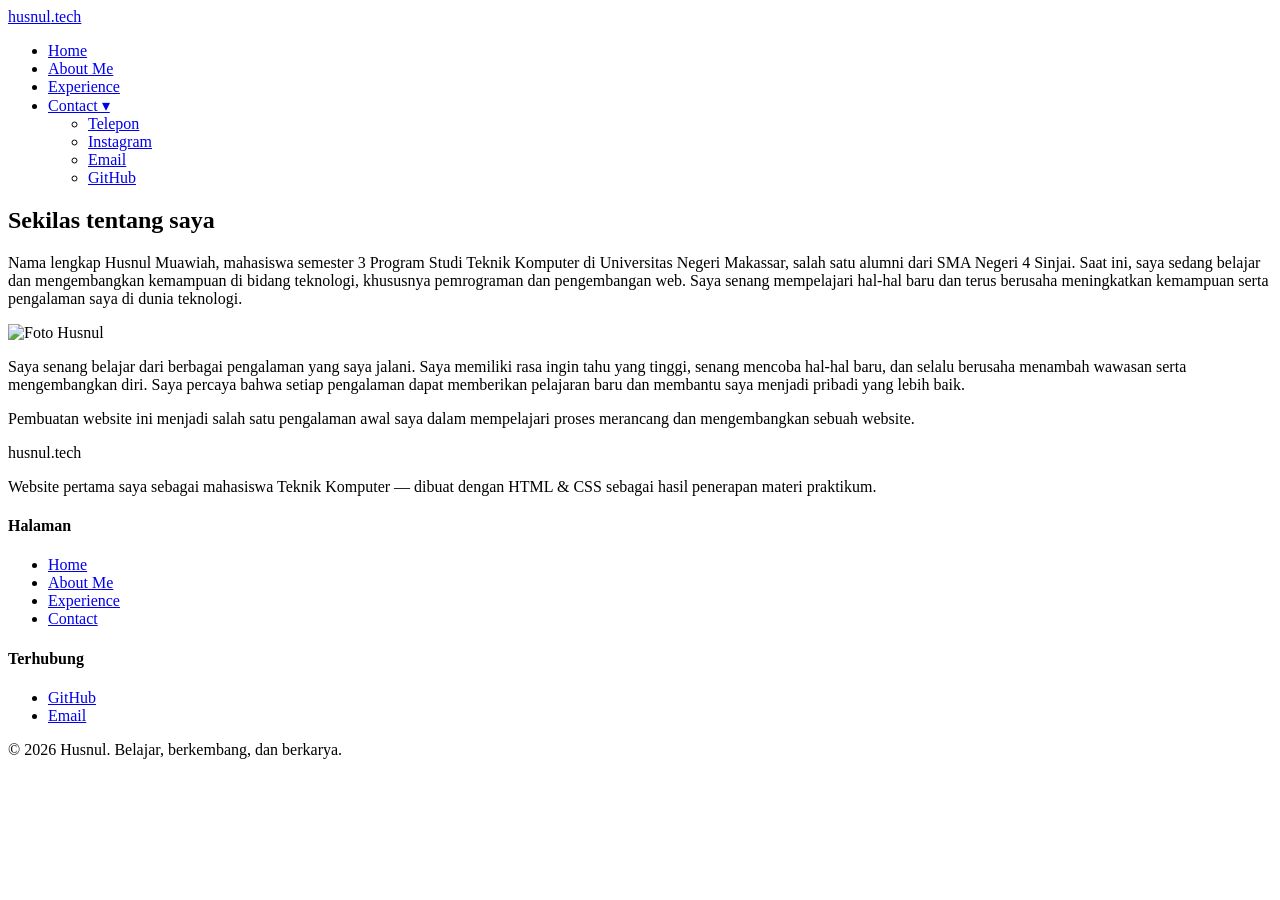
==== about.html @ 6ccd4610 "Tambah navigasi about.html" ====
<!DOCTYPE html>
<html lang="id">
<head>
<meta charset="UTF-8">
<meta name="viewport" content="width=device-width, initial-scale=1.0">
<title>Husnul — About Me</title>

<link rel="stylesheet" type="text/css" href="style.css">

<link rel="preconnect" href="https://fonts.googleapis.com">
<link href="https://fonts.googleapis.com/css2?family=Space+Grotesk:wght@500;600;700&family=IBM+Plex+Sans:wght@400;500;600&family=IBM+Plex+Mono:wght@400;500&display=swap" rel="stylesheet">
</head>

<body>

<header class="site-header">
  <div class="nav-wrap">

    <a href="home.html" class="brand">
      husnul<span>.tech</span>
    </a>

    <ul id="menu">
      <li><a href="home.html">Home</a></li>
      <li><a href="about.html" class="active">About Me</a></li>
      <li><a href="experience.html">Experience</a></li>
      <li class="dropdown">
    <a href="contact.html">Contact ▾</a>
    <ul class="dropdown-menu">
    <li><a href="contact.html#telepon">Telepon</a></li>
    <li><a href="contact.html#instagram">Instagram</a></li>
    <li><a href="contact.html#email">Email</a></li>
    <li><a href="contact.html#github">GitHub</a></li>
    </ul>
</li>
    </ul>

  </div>
</header>


<section id="about" class="section">
  <div class="about-title">
    <h2>Sekilas tentang saya</h2>
  </div>
  <div class="about-content">

    <div class="about-left">

      <p>
      Nama lengkap Husnul Muawiah, mahasiswa semester 3 Program Studi Teknik Komputer
      di Universitas Negeri Makassar, salah satu alumni dari SMA Negeri 4 Sinjai. Saat ini, saya sedang 
      belajar dan mengembangkan kemampuan di bidang teknologi, khususnya pemrograman 
      dan pengembangan web. Saya senang mempelajari hal-hal baru dan terus berusaha 
      meningkatkan kemampuan serta pengalaman saya di dunia teknologi.

      </p>
    </div>


    <div class="about-photo">
      <img src="image.html/about.png" alt="Foto Husnul">
    </div>


      <div class="about-right">

      <p>
        Saya senang belajar dari berbagai pengalaman yang saya jalani. 
        Saya memiliki rasa ingin tahu yang tinggi, senang mencoba hal-hal baru, 
        dan selalu berusaha menambah wawasan serta mengembangkan diri. Saya percaya 
        bahwa setiap pengalaman dapat memberikan pelajaran baru dan membantu saya menjadi 
        pribadi yang lebih baik.
      </p>

      <p>
        Pembuatan website ini menjadi salah satu pengalaman awal saya dalam mempelajari 
        proses merancang dan mengembangkan sebuah website.
      </p>

    </div>

  </div>

</section>


<footer class="site-footer">
    <div class="footer-top">
        <div class="footer-brand">
            <span class="brand">husnul<span>.tech</span></span>
            <p>Website pertama saya sebagai mahasiswa Teknik Komputer — dibuat dengan HTML &amp; CSS sebagai hasil penerapan materi praktikum.</p>
        </div>

        <div class="footer-nav">
            <div>
                <h4>Halaman</h4>
                <ul>
                    <li><a href="home.html">Home</a></li>
                    <li><a href="about.html">About Me</a></li>
                    <li><a href="experience.html">Experience</a></li>
                    <li><a href="contact.html">Contact</a></li>
                </ul>
            </div>

            <div>
                <h4>Terhubung</h4>
                <ul>
                    <li><a href="https://github.com/husnulmuawiahpasehai-png">GitHub</a></li>
                    <li><a href="mailto:husnulmuawiahpasehai@gmail.com">Email</a></li>
                </ul>
            </div>
        </div>
    </div>

    <div class="footer-bottom">
        <span>&copy; 2026 Husnul. Belajar, berkembang, dan berkarya.</span>
    </div>
</footer>
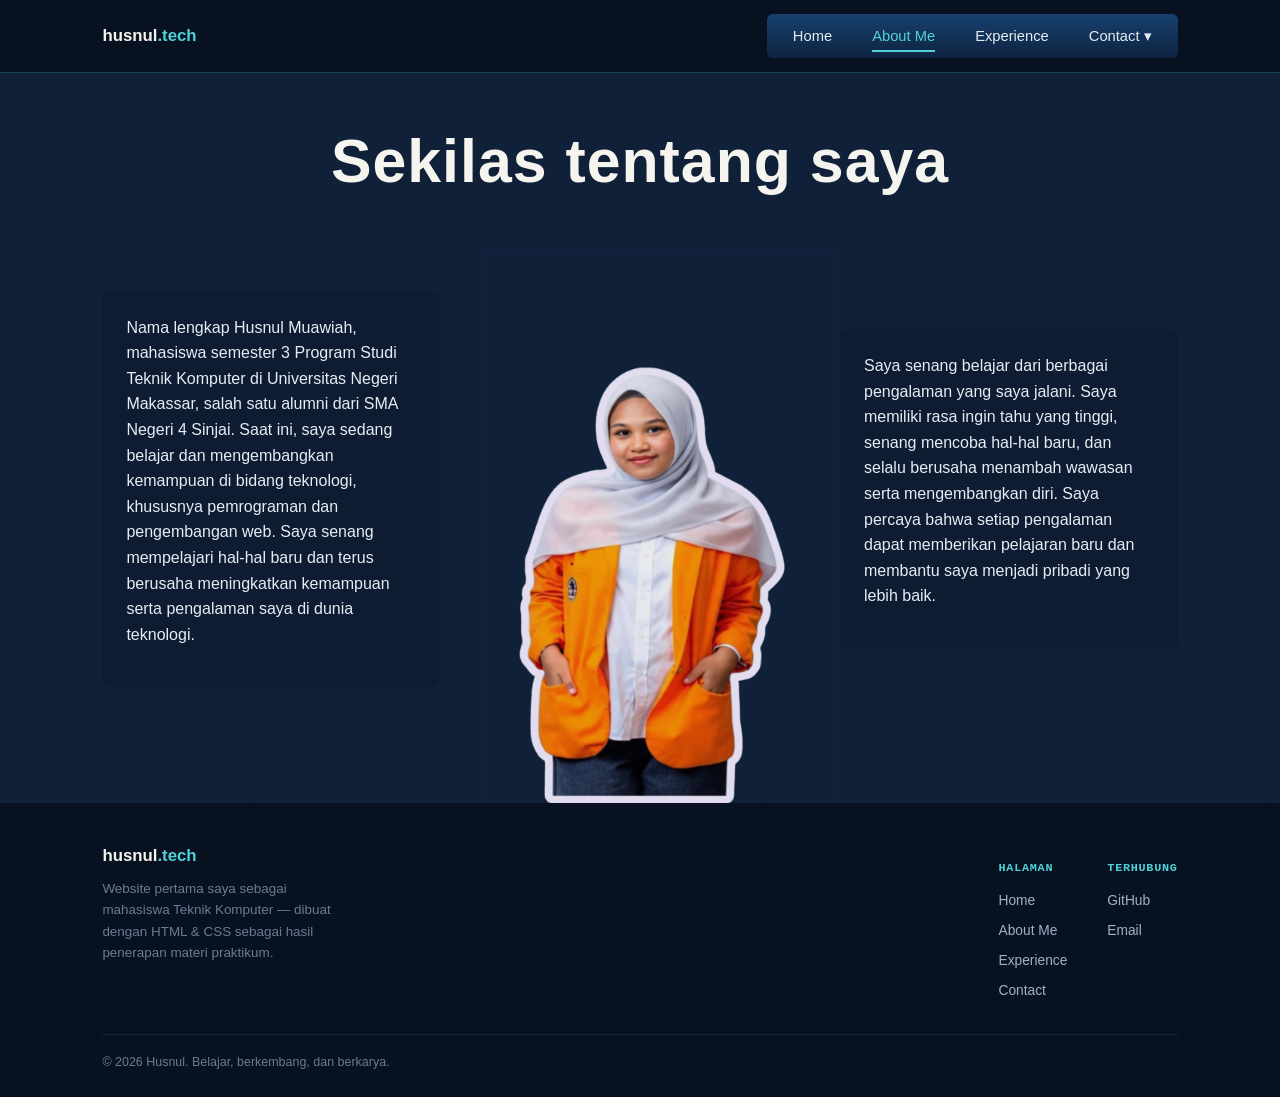
==== commit acfc567d: "Update portfolio" ====
--- a/about.html
+++ b/about.html
@@ -63,7 +63,7 @@
     </div>
 
 
-      <div class="about-right">
+      <div class="about-left">
 
       <p>
         Saya senang belajar dari berbagai pengalaman yang saya jalani. 
@@ -72,12 +72,6 @@
         bahwa setiap pengalaman dapat memberikan pelajaran baru dan membantu saya menjadi 
         pribadi yang lebih baik.
       </p>
-
-      <p>
-        Pembuatan website ini menjadi salah satu pengalaman awal saya dalam mempelajari 
-        proses merancang dan mengembangkan sebuah website.
-      </p>
-
     </div>
 
   </div>
--- a/style.css
+++ b/style.css
@@ -0,0 +1,610 @@
+* { box-sizing: border-box; }
+
+body, h1, h2, h3, p, ul, li, figure {
+    margin: 0;
+    padding: 0;
+}
+
+body {
+    font-family: 'IBM Plex Sans', Arial, sans-serif;
+    color: #1F2933;
+    background-color: #08111F;
+    line-height: 1.6;
+}
+
+h1, h2, h3 { font-family: 'Space Grotesk', 'IBM Plex Sans', sans-serif; }
+
+a { color: inherit; text-decoration: none; }
+
+ul { list-style: none; }
+
+
+.eyebrow, .tag, .exp-cat {
+    font-family: 'IBM Plex Mono', monospace;
+    letter-spacing: .04em;
+    font-size: .78rem;
+}
+
+.section { padding: 88px 8vw; }
+
+.section-head { max-width: 640px; margin-bottom: 48px; }
+
+.section-head h2 {
+    font-size: clamp(1.8rem, 3vw, 2.5rem);
+    color: #14213D;
+}
+
+.section-head .eyebrow {
+    color: #C9781E;
+    display: block;
+    margin-bottom: 10px;
+}
+
+.section-head p { color: #4B5563; margin-top: 12px; }
+
+.blueprint-bg {
+    background-color: #10243E;
+}
+
+header.site-header {
+    position: sticky;
+    top: 0;
+    z-index: 50;
+    background: #08111F;
+    border-bottom: 1px solid rgba(79,209,217,.25);
+}
+
+.nav-wrap {
+    display: flex;
+    align-items: center;
+    justify-content: space-between;
+    padding: 14px 8vw;
+}
+
+.brand {
+    font-family: 'Space Grotesk', sans-serif;
+    color: #F6F4EE;
+    font-weight: 600;
+    font-size: 1.05rem;
+}
+
+.brand span { color: #4FD1D9; }
+
+
+#menu, #menu li, #menu a {
+    margin: 0;
+    padding: 0;
+    border: none;
+    outline: none;
+}
+
+#menu {
+    display: flex;
+    height: 44px;
+    background: linear-gradient(180deg, #17406F 0%, #0E2340 100%);
+    border-radius: 6px;
+    padding: 0 6px;
+}
+
+#menu li {
+    list-style: none;
+    display: flex;
+    align-items: center;
+    height: 44px;
+}
+
+#menu li a {
+    display: block;
+    padding: 0 20px;
+    line-height: 44px;
+    font-size: .92rem;
+    color: #E7ECF3;
+    transition: color .2s ease-in-out;
+}
+
+#menu li a:hover { color: #4FD1D9; }
+
+
+#menu li a.active {
+    color: #4FD1D9;
+    position: relative;
+}
+#menu li a.active::after {
+    content: "";
+    position: absolute;
+    left: 20px;
+    right: 20px;
+    bottom: 6px;
+    height: 2px;
+    background: #4FD1D9;
+}
+
+#home {
+    padding: 110px 8vw 90px;
+    display: flex;
+    align-items: center;
+    gap: 56px;
+    min-height: 78vh;
+
+    position: relative;
+    overflow: hidden;
+}
+
+#home .hero-text { 
+    flex: 1.1;
+    position: relative;
+    z-index: 2;
+}
+
+#home .eyebrow { color: #4FD1D9; display: block; margin-bottom: 14px; }
+
+#home h1 {
+    font-size: clamp(2.4rem, 5vw, 4rem);
+    color: #F6F4EE;
+    line-height: 1.05;
+}
+
+#home h1 em { font-style: normal; color: #4FD1D9; }
+
+#home .role {
+    margin-top: 18px;
+    color: #B9C6D6;
+    font-size: 1.05rem;
+    max-width: 46ch;
+}
+
+#home .hero-actions { margin-top: 34px; display: flex; gap: 14px; flex-wrap: wrap; }
+
+.btn {
+    display: inline-block;
+    padding: 13px 26px;
+    border-radius: 5px;
+    font-size: .92rem;
+    font-weight: 600;
+}
+
+.btn-primary { background: #4FD1D9; color: #0E1B30; }
+.btn-primary:hover { background: #7FE0E6; }
+
+.btn-ghost { border: 1px solid rgba(246,244,238,.35); color: #F6F4EE; }
+.btn-ghost:hover { border-color: #4FD1D9; color: #4FD1D9; }
+
+
+
+.home-links {
+    margin-top: 42px;
+    display: flex;
+    gap: 16px;
+    flex-wrap: wrap;
+}
+
+.home-links a {
+    border: 1px solid rgba(246,244,238,.25);
+    border-radius: 6px;
+    padding: 14px 18px;
+    color: #E7ECF3;
+    font-size: .88rem;
+    transition: border-color .2s, color .2s;
+}
+.home-links a:hover { border-color: #4FD1D9; color: #4FD1D9; }
+
+#about { background: #F6F4EE; }
+
+.layout-2col { display: flex; gap: 56px; align-items: flex-start; }
+.layout-2col .col-text { flex: 1.3; }
+.layout-2col .col-photo { flex: 1; }
+.layout-2col .col-text p { color: #374151; margin-bottom: 16px; }
+
+
+.highlight-word {
+    font-family: 'IBM Plex Mono', monospace;
+    background: #FFF1DC;
+    color: #B4581B;
+    padding: 2px 6px;
+    border-radius: 4px;
+}
+
+.info-list { margin-top: 22px; }
+.info-list li {
+    display: flex;
+    gap: 10px;
+    padding: 6px 0;
+    font-size: .94rem;
+    color: #374151;
+    border-bottom: 1px dashed #DDD6C4;
+}
+.info-list li b { color: #14213D; min-width: 110px; display: inline-block; }
+
+
+.col-photo img {
+  width: 100%;
+  height: 340px;
+  object-fit: cover;
+  border: 4px solid #14213D;
+  border-radius: 4px;
+  opacity: .92;
+  transition: opacity .25s ease;
+}
+.col-photo img:hover { opacity: 1; }
+
+
+#experience { background: #0E1B30; color: #E7ECF3; }
+#experience .section-head h2 { color: #F6F4EE; }
+#experience .section-head p { color: #9FB2C8; }
+
+.exp-layout { display: flex; gap: 40px; align-items: flex-start; }
+
+.vnav { flex: 0 0 200px; }
+
+.vnav a {
+  display: block;
+  font-weight: 600;
+  color: #F6F4EE;
+  background-color: #17406F;
+  width: 100%;
+  text-align: center;
+  padding: 12px 4px;
+  margin-bottom: 4px;
+  text-transform: uppercase;
+  font-size: .78rem;
+  letter-spacing: .04em;
+  transition: background-color .2s;
+}
+.vnav a:hover, .vnav a.active-filter {
+  background-color: #4FD1D9;
+  color: #0E1B30;
+}
+
+.exp-panel { flex: 1; }
+
+.exp-timeline { display: flex; flex-direction: column; gap: 18px; }
+
+.exp-item {
+  background: #123054;
+  border-radius: 8px;
+  padding: 22px 24px;
+  border-left: 3px solid #4FD1D9;
+}
+
+.exp-item .exp-top {
+  display: flex;
+  justify-content: space-between;
+  align-items: baseline;
+  flex-wrap: wrap;
+  gap: 8px;
+}
+
+.exp-cat { color: #7FE0E6; }
+.exp-period { color: #9FB2C8; font-family: 'IBM Plex Mono', monospace; font-size: .78rem; }
+
+.exp-item h3 { font-size: 1.02rem; color: #F6F4EE; margin-top: 6px; }
+.exp-item .exp-org { color: #B9C6D6; font-size: .86rem; margin-top: 2px; }
+.exp-item p.exp-desc { color: #9FB2C8; font-size: .88rem; margin-top: 10px; }
+
+
+#contact { color: #E7ECF3; text-align: left; }
+
+.contact-grid { display: flex; gap: 60px; flex-wrap: wrap; }
+.contact-grid .col-left { flex: 1 1 320px; }
+.contact-grid .col-right { flex: 1 1 320px; }
+
+#contact h2 { color: #F6F4EE; font-size: clamp(1.8rem, 3vw, 2.4rem); }
+#contact p.lead { color: #9FB2C8; margin-top: 14px; max-width: 42ch; }
+
+.contact-links { margin-top: 26px; }
+.contact-links li {
+  padding: 10px 0;
+  border-bottom: 1px solid rgba(255,255,255,.1);
+  font-size: .92rem;
+}
+.contact-links li b { color: #4FD1D9; margin-right: 8px; font-family: 'IBM Plex Mono', monospace; }
+
+form.contact-form { display: flex; flex-direction: column; gap: 14px; }
+
+.contact-form input, .contact-form textarea {
+  background: rgba(255,255,255,.06);
+  border: 1px solid rgba(255,255,255,.18);
+  border-radius: 5px;
+  padding: 12px 14px;
+  color: #F6F4EE;
+  font-family: inherit;
+  font-size: .92rem;
+}
+.contact-form textarea { min-height: 110px; resize: vertical; }
+
+.contact-form button {
+  align-self: flex-start;
+  border: none;
+  cursor: pointer;
+  font-family: inherit;
+}
+
+footer.site-footer {
+  background: #08111F;
+  padding: 40px 8vw 24px;
+  color: #9FB2C8;
+}
+.footer-top {
+  display: flex;
+  justify-content: space-between;
+  flex-wrap: wrap;
+  gap: 32px;
+  padding-bottom: 24px;
+  border-bottom: 1px solid rgba(255,255,255,.08);
+}
+
+.footer-brand .brand { display: block; margin-bottom: 8px; }
+.footer-brand p { font-size: .84rem; max-width: 32ch; color: #6B7C93; }
+
+.footer-nav { display: flex; gap: 40px; flex-wrap: wrap; }
+.footer-nav h4 {
+  font-family: 'IBM Plex Mono', monospace;
+  font-size: .74rem;
+  letter-spacing: .06em;
+  color: #4FD1D9;
+  margin-bottom: 12px;
+  text-transform: uppercase;
+}
+.footer-nav ul li { margin-bottom: 8px; font-size: .86rem; }
+.footer-nav ul li a:hover { color: #4FD1D9; }
+
+.footer-bottom {
+  display: flex;
+  justify-content: space-between;
+  flex-wrap: wrap;
+  gap: 8px;
+  padding-top: 18px;
+  font-size: .78rem;
+  color: #6B7C93;
+}
+
+
+@media (max-width: 900px) {
+  .section { padding: 64px 6vw; }
+  #home { flex-direction: column; text-align: left; padding-top: 60px; }
+  .layout-2col { flex-direction: column; }
+  .exp-layout { flex-direction: column; }
+  .vnav { display: flex; gap: 6px; flex: none; width: 100%; overflow-x: auto; }
+  .vnav a { flex: 1 0 auto; margin-bottom: 0; }
+  #menu { gap: 2px; }
+  #menu li a { padding: 0 12px; }
+}
+
+@media (max-width: 640px) {
+  .nav-wrap { flex-wrap: wrap; gap: 10px; }
+  .exp-item .exp-top { flex-direction: column; align-items: flex-start; }
+  .footer-top { flex-direction: column; }
+}
+
+#about {
+  position: relative;
+  min-height: 75vh;
+  padding: 40px 8vw 0;
+  overflow: hidden;
+  background-color: #0E1B30;
+}
+
+#about::before {
+  content: "";
+  position: absolute;
+  inset: 0;
+  background-image:
+    linear-gradient(
+      rgba(16, 36, 62, 0.60),
+      rgba(16, 36, 62, 0.60)
+    ),
+    url('image.html/About.jpeg');
+  background-size: 100%;
+  background-position: center;
+  background-repeat: no-repeat;
+}
+
+#about .about-title,
+#about .about-content {
+  position: relative;
+  z-index: 2;
+}
+
+#about .about-title {
+  text-align: center;
+  margin-bottom: 25px;
+}
+
+#about .about-title h2 {
+  color: #F6F4EE;
+  font-family: 'Space Grotesk', sans-serif;
+  font-size: clamp(2.5rem, 5vw, 3.8rem);
+  font-weight: 700;
+  letter-spacing: 1px;
+}
+
+#about .about-content {
+  display: grid;
+  grid-template-columns: 1fr 320px 1fr;
+  gap: 40px;
+  align-items: center;
+}
+
+#about .about-left,
+#about .about-right {
+  color: #F6F4EE;
+  background: rgba(14, 27, 48, 0.65);
+  padding: 24px;
+  border-radius: 8px;
+}
+
+#about .about-left {
+  transform: translateY(-30px);
+}
+
+#about .about-right {
+  transform: translateY(30px);
+}
+
+#about .about-left p,
+#about .about-right p {
+  color: #E7ECF3;
+  margin-bottom: 16px;
+}
+.about-photo img {
+    width: 360px;
+    height: 560px;
+    object-fit: cover;
+    border: 4px solid #14213D;
+    border-radius: 8px;
+    opacity: 0.92;
+    transition: opacity 0.3s ease, transform 0.3s ease;
+    transform: translateY(13px);
+}
+
+.about-photo img:hover {
+    opacity: 1;
+    transform: translateY(13px) scale(1.02);
+}
+
+#about .info-list li {
+  color: #E7ECF3;
+  border-bottom: 1px dashed rgba(255,255,255,.25);
+}
+
+#about .info-list li b {
+  color: #4FD1D9;
+}
+
+#experience {
+  background: #0E1B30;
+  color: #E7ECF3;
+}
+
+#experience .section-head h2 {
+  color: #F6F4EE;
+}
+
+#experience .exp-panel {
+  max-width: 800px;
+  color: #B9C6D6;
+}
+
+#experience .exp-panel p {
+  color: #B9C6D6;
+  line-height: 1.8;
+  background: transparent;
+}
+
+.dropdown {
+    position: relative;
+}
+
+.dropdown-menu {
+    position: absolute;
+    top: 44px;
+    left: 0;
+    min-width: 180px;
+    background: #0E2340;
+    padding: 8px;
+    border-radius: 6px;
+
+    opacity: 0;
+    visibility: hidden;
+
+    transition: opacity 0.2s ease;
+}
+
+.dropdown:hover .dropdown-menu {
+    opacity: 1;
+    visibility: visible;
+}
+
+.dropdown-menu li {
+    display: block !important;
+    width: 100%;
+}
+
+.dropdown-menu li a {
+    display: block;
+    padding: 10px 14px !important;
+    line-height: normal !important;
+}
+
+.dropdown-menu li a:hover {
+    background: rgba(255, 255, 255, 0.1);
+}
+
+#experience {
+    min-height: 650px;
+    padding: 120px 8% 80px;
+    box-sizing: border-box;
+    display: flex;
+    align-items: center;
+    justify-content: center;
+    background-color: #07264f;
+    background-size: cover;
+    background-position: center;
+    background-repeat: no-repeat;
+    background-attachment: scroll;
+}
+
+.experience-content {
+    width: 100%;
+    max-width: 1000px;
+    margin: 0 auto;
+    text-align: center;
+}
+
+#experience .section-head {
+    width: 100%;
+    max-width: none;
+    text-align: center;
+    margin: 0 auto 30px;
+}
+
+#experience .section-head h2 {
+    color: #ffffff;
+    font-family: "Space Grotesk", sans-serif;
+    font-size: 55px;
+    font-weight: 700;
+    margin: 0;
+    text-align: center !important;
+}
+
+#experience .exp-panel {
+    width: 80%;
+    max-width: 850px;
+    margin: 0 auto;
+    padding: 20px;
+    background: transparent;
+    border: none;
+    border-radius: 0;
+    box-sizing: border-box;
+}
+
+#experience .exp-panel p {
+    color: #ffffff;
+    font-family: "IBM Plex Sans", sans-serif;
+    font-size: 17px;
+    line-height: 1.8;
+    margin: 0;
+    text-align: justify !important;
+}
+
+@media (max-width: 768px) {
+    #experience {
+        min-height: 600px;
+        padding: 110px 5% 60px;
+    }
+
+    #experience .section-head h2 {
+        font-size: 32px;
+    }
+
+    #experience .exp-panel {
+        width: 95%;
+        padding: 10px;
+    }
+
+    #experience .exp-panel p {
+        font-size: 15px;
+        line-height: 1.7;
+    }
+}
+
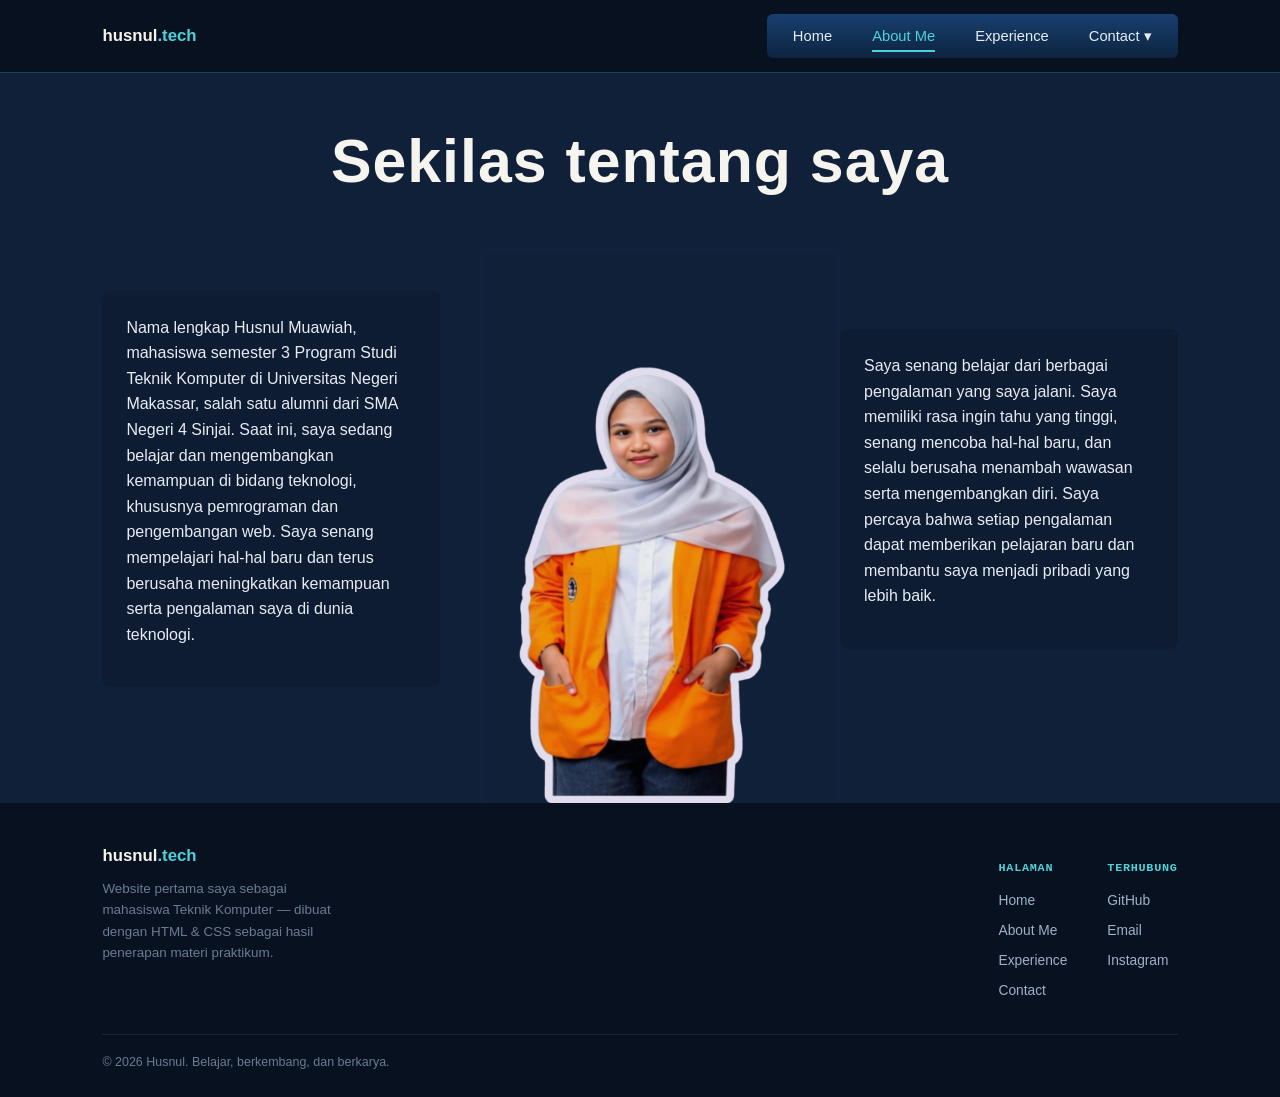
==== commit af7738df: "ubah home.html menjadi index.html" ====
--- a/about.html
+++ b/about.html
@@ -1,113 +1,259 @@
 <!DOCTYPE html>
 <html lang="id">
 <head>
+
 <meta charset="UTF-8">
 <meta name="viewport" content="width=device-width, initial-scale=1.0">
+
 <title>Husnul — About Me</title>
 
 <link rel="stylesheet" type="text/css" href="style.css">
 
 <link rel="preconnect" href="https://fonts.googleapis.com">
+
 <link href="https://fonts.googleapis.com/css2?family=Space+Grotesk:wght@500;600;700&family=IBM+Plex+Sans:wght@400;500;600&family=IBM+Plex+Mono:wght@400;500&display=swap" rel="stylesheet">
+
 </head>
 
 <body>
 
+
 <header class="site-header">
-  <div class="nav-wrap">
-
-    <a href="home.html" class="brand">
-      husnul<span>.tech</span>
-    </a>
-
-    <ul id="menu">
-      <li><a href="home.html">Home</a></li>
-      <li><a href="about.html" class="active">About Me</a></li>
-      <li><a href="experience.html">Experience</a></li>
-      <li class="dropdown">
-    <a href="contact.html">Contact ▾</a>
-    <ul class="dropdown-menu">
-    <li><a href="contact.html#telepon">Telepon</a></li>
-    <li><a href="contact.html#instagram">Instagram</a></li>
-    <li><a href="contact.html#email">Email</a></li>
-    <li><a href="contact.html#github">GitHub</a></li>
-    </ul>
-</li>
-    </ul>
-
-  </div>
+
+    <div class="nav-wrap">
+
+        <a href="index.html" class="brand">
+            husnul<span>.tech</span>
+        </a>
+
+
+        <ul id="menu">
+
+            <li>
+                <a href="index.html">
+                    Home
+                </a>
+            </li>
+
+            <li>
+                <a href="about.html" class="active">
+                    About Me
+                </a>
+            </li>
+
+            <li>
+                <a href="experience.html">
+                    Experience
+                </a>
+            </li>
+
+            <li class="dropdown">
+
+                <a href="contact.html">
+                    Contact ▾
+                </a>
+
+                <ul class="dropdown-menu">
+
+                    <li>
+                        <a href="contact.html#telepon">
+                            Telepon
+                        </a>
+                    </li>
+
+                    <li>
+                        <a href="contact.html#instagram">
+                            Instagram
+                        </a>
+                    </li>
+
+                    <li>
+                        <a href="contact.html#email">
+                            Email
+                        </a>
+                    </li>
+
+                    <li>
+                        <a href="contact.html#github">
+                            GitHub
+                        </a>
+                    </li>
+
+                </ul>
+
+            </li>
+
+        </ul>
+
+    </div>
+
 </header>
 
 
 <section id="about" class="section">
-  <div class="about-title">
-    <h2>Sekilas tentang saya</h2>
-  </div>
-  <div class="about-content">
-
-    <div class="about-left">
-
-      <p>
-      Nama lengkap Husnul Muawiah, mahasiswa semester 3 Program Studi Teknik Komputer
-      di Universitas Negeri Makassar, salah satu alumni dari SMA Negeri 4 Sinjai. Saat ini, saya sedang 
-      belajar dan mengembangkan kemampuan di bidang teknologi, khususnya pemrograman 
-      dan pengembangan web. Saya senang mempelajari hal-hal baru dan terus berusaha 
-      meningkatkan kemampuan serta pengalaman saya di dunia teknologi.
-
-      </p>
-    </div>
-
-
-    <div class="about-photo">
-      <img src="image.html/about.png" alt="Foto Husnul">
-    </div>
-
-
-      <div class="about-left">
-
-      <p>
-        Saya senang belajar dari berbagai pengalaman yang saya jalani. 
-        Saya memiliki rasa ingin tahu yang tinggi, senang mencoba hal-hal baru, 
-        dan selalu berusaha menambah wawasan serta mengembangkan diri. Saya percaya 
-        bahwa setiap pengalaman dapat memberikan pelajaran baru dan membantu saya menjadi 
-        pribadi yang lebih baik.
-      </p>
-    </div>
-
-  </div>
+
+
+    <div class="about-title">
+
+        <h2>
+            Sekilas tentang saya
+        </h2>
+
+    </div>
+
+
+    <div class="about-content">
+
+
+        <div class="about-left">
+
+            <p>
+                Nama lengkap Husnul Muawiah, mahasiswa semester 3
+                Program Studi Teknik Komputer di Universitas Negeri Makassar,
+                salah satu alumni dari SMA Negeri 4 Sinjai. Saat ini, saya sedang
+                belajar dan mengembangkan kemampuan di bidang teknologi, khususnya
+                pemrograman dan pengembangan web. Saya senang mempelajari hal-hal
+                baru dan terus berusaha meningkatkan kemampuan serta pengalaman
+                saya di dunia teknologi.
+            </p>
+
+        </div>
+
+
+        <div class="about-photo">
+
+            <img
+                src="image.html/about.png"
+                alt="Foto Husnul"
+            >
+
+        </div>
+
+
+        <div class="about-left">
+
+            <p>
+                Saya senang belajar dari berbagai pengalaman yang saya jalani.
+                Saya memiliki rasa ingin tahu yang tinggi, senang mencoba
+                hal-hal baru, dan selalu berusaha menambah wawasan serta
+                mengembangkan diri. Saya percaya bahwa setiap pengalaman
+                dapat memberikan pelajaran baru dan membantu saya menjadi
+                pribadi yang lebih baik.
+            </p>
+
+        </div>
+
+
+    </div>
 
 </section>
 
 
 <footer class="site-footer">
+
+
     <div class="footer-top">
+
+
         <div class="footer-brand">
-            <span class="brand">husnul<span>.tech</span></span>
-            <p>Website pertama saya sebagai mahasiswa Teknik Komputer — dibuat dengan HTML &amp; CSS sebagai hasil penerapan materi praktikum.</p>
-        </div>
+
+            <span class="brand">
+                husnul<span>.tech</span>
+            </span>
+
+            <p>
+                Website pertama saya sebagai mahasiswa Teknik Komputer —
+                dibuat dengan HTML & CSS sebagai hasil penerapan materi praktikum.
+            </p>
+
+        </div>
+
 
         <div class="footer-nav">
+
+
             <div>
+
                 <h4>Halaman</h4>
+
                 <ul>
-                    <li><a href="home.html">Home</a></li>
-                    <li><a href="about.html">About Me</a></li>
-                    <li><a href="experience.html">Experience</a></li>
-                    <li><a href="contact.html">Contact</a></li>
+
+                    <li>
+                        <a href="index.html">
+                            Home
+                        </a>
+                    </li>
+
+                    <li>
+                        <a href="about.html">
+                            About Me
+                        </a>
+                    </li>
+
+                    <li>
+                        <a href="experience.html">
+                            Experience
+                        </a>
+                    </li>
+
+                    <li>
+                        <a href="contact.html">
+                            Contact
+                        </a>
+                    </li>
+
                 </ul>
+
             </div>
 
+
             <div>
+
                 <h4>Terhubung</h4>
+
                 <ul>
-                    <li><a href="https://github.com/husnulmuawiahpasehai-png">GitHub</a></li>
-                    <li><a href="mailto:husnulmuawiahpasehai@gmail.com">Email</a></li>
+
+                    <li>
+                        <a href="https://github.com/husnulmuawiahpasehai-png">
+                            GitHub
+                        </a>
+                    </li>
+
+                    <li>
+                        <a href="mailto:husnulmuawiahpasehai@gmail.com">
+                            Email
+                        </a>
+                    </li>
+
+                    <li>
+                        <a href="https://www.instagram.com/husnulmuawiahh?igsi=Z3lhaXhxaTVhMzl5">
+                            Instagram
+                        </a>
+                    </li>
+
                 </ul>
+
             </div>
-        </div>
-    </div>
+
+
+        </div>
+
+    </div>
+
 
     <div class="footer-bottom">
-        <span>&copy; 2026 Husnul. Belajar, berkembang, dan berkarya.</span>
-    </div>
-</footer>+
+        <span>
+            &copy; 2026 Husnul. Belajar, berkembang, dan berkarya.
+        </span>
+
+    </div>
+
+
+</footer>
+
+
+<script src="script.js"></script>
+
+</body>
+</html>
--- a/style.css
+++ b/style.css
@@ -1,6 +1,15 @@
-* { box-sizing: border-box; }
-
-body, h1, h2, h3, p, ul, li, figure {
+* {
+    box-sizing: border-box;
+}
+
+body,
+h1,
+h2,
+h3,
+p,
+ul,
+li,
+figure {
     margin: 0;
     padding: 0;
 }
@@ -12,22 +21,37 @@
     line-height: 1.6;
 }
 
-h1, h2, h3 { font-family: 'Space Grotesk', 'IBM Plex Sans', sans-serif; }
-
-a { color: inherit; text-decoration: none; }
-
-ul { list-style: none; }
-
-
-.eyebrow, .tag, .exp-cat {
+h1,
+h2,
+h3 {
+    font-family: 'Space Grotesk', 'IBM Plex Sans', sans-serif;
+}
+
+a {
+    color: inherit;
+    text-decoration: none;
+}
+
+ul {
+    list-style: none;
+}
+
+.eyebrow,
+.tag,
+.exp-cat {
     font-family: 'IBM Plex Mono', monospace;
     letter-spacing: .04em;
     font-size: .78rem;
 }
 
-.section { padding: 88px 8vw; }
-
-.section-head { max-width: 640px; margin-bottom: 48px; }
+.section {
+    padding: 88px 8vw;
+}
+
+.section-head {
+    max-width: 640px;
+    margin-bottom: 48px;
+}
 
 .section-head h2 {
     font-size: clamp(1.8rem, 3vw, 2.5rem);
@@ -40,11 +64,17 @@
     margin-bottom: 10px;
 }
 
-.section-head p { color: #4B5563; margin-top: 12px; }
+.section-head p {
+    color: #4B5563;
+    margin-top: 12px;
+}
 
 .blueprint-bg {
     background-color: #10243E;
 }
+
+
+/* HEADER */
 
 header.site-header {
     position: sticky;
@@ -68,10 +98,16 @@
     font-size: 1.05rem;
 }
 
-.brand span { color: #4FD1D9; }
-
-
-#menu, #menu li, #menu a {
+.brand span {
+    color: #4FD1D9;
+}
+
+
+/* MENU */
+
+#menu,
+#menu li,
+#menu a {
     margin: 0;
     padding: 0;
     border: none;
@@ -81,7 +117,11 @@
 #menu {
     display: flex;
     height: 44px;
-    background: linear-gradient(180deg, #17406F 0%, #0E2340 100%);
+    background: linear-gradient(
+        180deg,
+        #17406F 0%,
+        #0E2340 100%
+    );
     border-radius: 6px;
     padding: 0 6px;
 }
@@ -102,13 +142,15 @@
     transition: color .2s ease-in-out;
 }
 
-#menu li a:hover { color: #4FD1D9; }
-
+#menu li a:hover {
+    color: #4FD1D9;
+}
 
 #menu li a.active {
     color: #4FD1D9;
     position: relative;
 }
+
 #menu li a.active::after {
     content: "";
     position: absolute;
@@ -119,24 +161,30 @@
     background: #4FD1D9;
 }
 
+
+/* HOME */
+
 #home {
     padding: 110px 8vw 90px;
     display: flex;
     align-items: center;
     gap: 56px;
     min-height: 78vh;
-
     position: relative;
     overflow: hidden;
 }
 
-#home .hero-text { 
+#home .hero-text {
     flex: 1.1;
     position: relative;
     z-index: 2;
 }
 
-#home .eyebrow { color: #4FD1D9; display: block; margin-bottom: 14px; }
+#home .eyebrow {
+    color: #4FD1D9;
+    display: block;
+    margin-bottom: 14px;
+}
 
 #home h1 {
     font-size: clamp(2.4rem, 5vw, 4rem);
@@ -144,7 +192,10 @@
     line-height: 1.05;
 }
 
-#home h1 em { font-style: normal; color: #4FD1D9; }
+#home h1 em {
+    font-style: normal;
+    color: #4FD1D9;
+}
 
 #home .role {
     margin-top: 18px;
@@ -153,7 +204,12 @@
     max-width: 46ch;
 }
 
-#home .hero-actions { margin-top: 34px; display: flex; gap: 14px; flex-wrap: wrap; }
+#home .hero-actions {
+    margin-top: 34px;
+    display: flex;
+    gap: 14px;
+    flex-wrap: wrap;
+}
 
 .btn {
     display: inline-block;
@@ -163,13 +219,24 @@
     font-weight: 600;
 }
 
-.btn-primary { background: #4FD1D9; color: #0E1B30; }
-.btn-primary:hover { background: #7FE0E6; }
-
-.btn-ghost { border: 1px solid rgba(246,244,238,.35); color: #F6F4EE; }
-.btn-ghost:hover { border-color: #4FD1D9; color: #4FD1D9; }
-
-
+.btn-primary {
+    background: #4FD1D9;
+    color: #0E1B30;
+}
+
+.btn-primary:hover {
+    background: #7FE0E6;
+}
+
+.btn-ghost {
+    border: 1px solid rgba(246,244,238,.35);
+    color: #F6F4EE;
+}
+
+.btn-ghost:hover {
+    border-color: #4FD1D9;
+    color: #4FD1D9;
+}
 
 .home-links {
     margin-top: 42px;
@@ -186,266 +253,88 @@
     font-size: .88rem;
     transition: border-color .2s, color .2s;
 }
-.home-links a:hover { border-color: #4FD1D9; color: #4FD1D9; }
-
-#about { background: #F6F4EE; }
-
-.layout-2col { display: flex; gap: 56px; align-items: flex-start; }
-.layout-2col .col-text { flex: 1.3; }
-.layout-2col .col-photo { flex: 1; }
-.layout-2col .col-text p { color: #374151; margin-bottom: 16px; }
-
-
-.highlight-word {
-    font-family: 'IBM Plex Mono', monospace;
-    background: #FFF1DC;
-    color: #B4581B;
-    padding: 2px 6px;
-    border-radius: 4px;
-}
-
-.info-list { margin-top: 22px; }
-.info-list li {
-    display: flex;
-    gap: 10px;
-    padding: 6px 0;
-    font-size: .94rem;
-    color: #374151;
-    border-bottom: 1px dashed #DDD6C4;
-}
-.info-list li b { color: #14213D; min-width: 110px; display: inline-block; }
-
-
-.col-photo img {
-  width: 100%;
-  height: 340px;
-  object-fit: cover;
-  border: 4px solid #14213D;
-  border-radius: 4px;
-  opacity: .92;
-  transition: opacity .25s ease;
-}
-.col-photo img:hover { opacity: 1; }
-
-
-#experience { background: #0E1B30; color: #E7ECF3; }
-#experience .section-head h2 { color: #F6F4EE; }
-#experience .section-head p { color: #9FB2C8; }
-
-.exp-layout { display: flex; gap: 40px; align-items: flex-start; }
-
-.vnav { flex: 0 0 200px; }
-
-.vnav a {
-  display: block;
-  font-weight: 600;
-  color: #F6F4EE;
-  background-color: #17406F;
-  width: 100%;
-  text-align: center;
-  padding: 12px 4px;
-  margin-bottom: 4px;
-  text-transform: uppercase;
-  font-size: .78rem;
-  letter-spacing: .04em;
-  transition: background-color .2s;
-}
-.vnav a:hover, .vnav a.active-filter {
-  background-color: #4FD1D9;
-  color: #0E1B30;
-}
-
-.exp-panel { flex: 1; }
-
-.exp-timeline { display: flex; flex-direction: column; gap: 18px; }
-
-.exp-item {
-  background: #123054;
-  border-radius: 8px;
-  padding: 22px 24px;
-  border-left: 3px solid #4FD1D9;
-}
-
-.exp-item .exp-top {
-  display: flex;
-  justify-content: space-between;
-  align-items: baseline;
-  flex-wrap: wrap;
-  gap: 8px;
-}
-
-.exp-cat { color: #7FE0E6; }
-.exp-period { color: #9FB2C8; font-family: 'IBM Plex Mono', monospace; font-size: .78rem; }
-
-.exp-item h3 { font-size: 1.02rem; color: #F6F4EE; margin-top: 6px; }
-.exp-item .exp-org { color: #B9C6D6; font-size: .86rem; margin-top: 2px; }
-.exp-item p.exp-desc { color: #9FB2C8; font-size: .88rem; margin-top: 10px; }
-
-
-#contact { color: #E7ECF3; text-align: left; }
-
-.contact-grid { display: flex; gap: 60px; flex-wrap: wrap; }
-.contact-grid .col-left { flex: 1 1 320px; }
-.contact-grid .col-right { flex: 1 1 320px; }
-
-#contact h2 { color: #F6F4EE; font-size: clamp(1.8rem, 3vw, 2.4rem); }
-#contact p.lead { color: #9FB2C8; margin-top: 14px; max-width: 42ch; }
-
-.contact-links { margin-top: 26px; }
-.contact-links li {
-  padding: 10px 0;
-  border-bottom: 1px solid rgba(255,255,255,.1);
-  font-size: .92rem;
-}
-.contact-links li b { color: #4FD1D9; margin-right: 8px; font-family: 'IBM Plex Mono', monospace; }
-
-form.contact-form { display: flex; flex-direction: column; gap: 14px; }
-
-.contact-form input, .contact-form textarea {
-  background: rgba(255,255,255,.06);
-  border: 1px solid rgba(255,255,255,.18);
-  border-radius: 5px;
-  padding: 12px 14px;
-  color: #F6F4EE;
-  font-family: inherit;
-  font-size: .92rem;
-}
-.contact-form textarea { min-height: 110px; resize: vertical; }
-
-.contact-form button {
-  align-self: flex-start;
-  border: none;
-  cursor: pointer;
-  font-family: inherit;
-}
-
-footer.site-footer {
-  background: #08111F;
-  padding: 40px 8vw 24px;
-  color: #9FB2C8;
-}
-.footer-top {
-  display: flex;
-  justify-content: space-between;
-  flex-wrap: wrap;
-  gap: 32px;
-  padding-bottom: 24px;
-  border-bottom: 1px solid rgba(255,255,255,.08);
-}
-
-.footer-brand .brand { display: block; margin-bottom: 8px; }
-.footer-brand p { font-size: .84rem; max-width: 32ch; color: #6B7C93; }
-
-.footer-nav { display: flex; gap: 40px; flex-wrap: wrap; }
-.footer-nav h4 {
-  font-family: 'IBM Plex Mono', monospace;
-  font-size: .74rem;
-  letter-spacing: .06em;
-  color: #4FD1D9;
-  margin-bottom: 12px;
-  text-transform: uppercase;
-}
-.footer-nav ul li { margin-bottom: 8px; font-size: .86rem; }
-.footer-nav ul li a:hover { color: #4FD1D9; }
-
-.footer-bottom {
-  display: flex;
-  justify-content: space-between;
-  flex-wrap: wrap;
-  gap: 8px;
-  padding-top: 18px;
-  font-size: .78rem;
-  color: #6B7C93;
-}
-
-
-@media (max-width: 900px) {
-  .section { padding: 64px 6vw; }
-  #home { flex-direction: column; text-align: left; padding-top: 60px; }
-  .layout-2col { flex-direction: column; }
-  .exp-layout { flex-direction: column; }
-  .vnav { display: flex; gap: 6px; flex: none; width: 100%; overflow-x: auto; }
-  .vnav a { flex: 1 0 auto; margin-bottom: 0; }
-  #menu { gap: 2px; }
-  #menu li a { padding: 0 12px; }
-}
-
-@media (max-width: 640px) {
-  .nav-wrap { flex-wrap: wrap; gap: 10px; }
-  .exp-item .exp-top { flex-direction: column; align-items: flex-start; }
-  .footer-top { flex-direction: column; }
-}
+
+.home-links a:hover {
+    border-color: #4FD1D9;
+    color: #4FD1D9;
+}
+
+
+/* ABOUT */
 
 #about {
-  position: relative;
-  min-height: 75vh;
-  padding: 40px 8vw 0;
-  overflow: hidden;
-  background-color: #0E1B30;
+    position: relative;
+    min-height: 75vh;
+    padding: 40px 8vw 0;
+    overflow: hidden;
+    background-color: #0E1B30;
 }
 
 #about::before {
-  content: "";
-  position: absolute;
-  inset: 0;
-  background-image:
-    linear-gradient(
-      rgba(16, 36, 62, 0.60),
-      rgba(16, 36, 62, 0.60)
-    ),
-    url('image.html/About.jpeg');
-  background-size: 100%;
-  background-position: center;
-  background-repeat: no-repeat;
+    content: "";
+    position: absolute;
+    inset: 0;
+
+    background-image:
+        linear-gradient(
+            rgba(16, 36, 62, 0.60),
+            rgba(16, 36, 62, 0.60)
+        ),
+        url('image.html/About.jpeg');
+
+    background-size: cover;
+    background-position: center;
+    background-repeat: no-repeat;
 }
 
 #about .about-title,
 #about .about-content {
-  position: relative;
-  z-index: 2;
+    position: relative;
+    z-index: 2;
 }
 
 #about .about-title {
-  text-align: center;
-  margin-bottom: 25px;
+    text-align: center;
+    margin-bottom: 25px;
 }
 
 #about .about-title h2 {
-  color: #F6F4EE;
-  font-family: 'Space Grotesk', sans-serif;
-  font-size: clamp(2.5rem, 5vw, 3.8rem);
-  font-weight: 700;
-  letter-spacing: 1px;
+    color: #F6F4EE;
+    font-family: 'Space Grotesk', sans-serif;
+    font-size: clamp(2.5rem, 5vw, 3.8rem);
+    font-weight: 700;
+    letter-spacing: 1px;
 }
 
 #about .about-content {
-  display: grid;
-  grid-template-columns: 1fr 320px 1fr;
-  gap: 40px;
-  align-items: center;
+    display: grid;
+    grid-template-columns: 1fr 320px 1fr;
+    gap: 40px;
+    align-items: center;
 }
 
 #about .about-left,
 #about .about-right {
-  color: #F6F4EE;
-  background: rgba(14, 27, 48, 0.65);
-  padding: 24px;
-  border-radius: 8px;
+    color: #F6F4EE;
+    background: rgba(14, 27, 48, 0.65);
+    padding: 24px;
+    border-radius: 8px;
 }
 
 #about .about-left {
-  transform: translateY(-30px);
+    transform: translateY(-30px);
 }
 
 #about .about-right {
-  transform: translateY(30px);
+    transform: translateY(30px);
 }
 
 #about .about-left p,
 #about .about-right p {
-  color: #E7ECF3;
-  margin-bottom: 16px;
-}
+    color: #E7ECF3;
+    margin-bottom: 16px;
+}
+
 .about-photo img {
     width: 360px;
     height: 560px;
@@ -463,72 +352,16 @@
 }
 
 #about .info-list li {
-  color: #E7ECF3;
-  border-bottom: 1px dashed rgba(255,255,255,.25);
+    color: #E7ECF3;
+    border-bottom: 1px dashed rgba(255,255,255,.25);
 }
 
 #about .info-list li b {
-  color: #4FD1D9;
-}
-
-#experience {
-  background: #0E1B30;
-  color: #E7ECF3;
-}
-
-#experience .section-head h2 {
-  color: #F6F4EE;
-}
-
-#experience .exp-panel {
-  max-width: 800px;
-  color: #B9C6D6;
-}
-
-#experience .exp-panel p {
-  color: #B9C6D6;
-  line-height: 1.8;
-  background: transparent;
-}
-
-.dropdown {
-    position: relative;
-}
-
-.dropdown-menu {
-    position: absolute;
-    top: 44px;
-    left: 0;
-    min-width: 180px;
-    background: #0E2340;
-    padding: 8px;
-    border-radius: 6px;
-
-    opacity: 0;
-    visibility: hidden;
-
-    transition: opacity 0.2s ease;
-}
-
-.dropdown:hover .dropdown-menu {
-    opacity: 1;
-    visibility: visible;
-}
-
-.dropdown-menu li {
-    display: block !important;
-    width: 100%;
-}
-
-.dropdown-menu li a {
-    display: block;
-    padding: 10px 14px !important;
-    line-height: normal !important;
-}
-
-.dropdown-menu li a:hover {
-    background: rgba(255, 255, 255, 0.1);
-}
+    color: #4FD1D9;
+}
+
+
+/* EXPERIENCE */
 
 #experience {
     min-height: 650px;
@@ -537,11 +370,22 @@
     display: flex;
     align-items: center;
     justify-content: center;
+
     background-color: #07264f;
     background-size: cover;
     background-position: center;
     background-repeat: no-repeat;
     background-attachment: scroll;
+
+    color: #E7ECF3;
+}
+
+#experience .section-head h2 {
+    color: #F6F4EE;
+}
+
+#experience .section-head p {
+    color: #9FB2C8;
 }
 
 .experience-content {
@@ -587,7 +431,249 @@
     text-align: justify !important;
 }
 
+
+/* CONTACT */
+
+#contact {
+    color: #E7ECF3;
+    text-align: left;
+}
+
+.contact-grid {
+    display: flex;
+    gap: 60px;
+    flex-wrap: wrap;
+}
+
+.contact-grid .col-left {
+    flex: 1 1 320px;
+}
+
+.contact-grid .col-right {
+    flex: 1 1 320px;
+}
+
+#contact h2 {
+    color: #F6F4EE;
+    font-size: clamp(1.8rem, 3vw, 2.4rem);
+}
+
+#contact p.lead {
+    color: #9FB2C8;
+    margin-top: 14px;
+    max-width: 42ch;
+}
+
+.contact-links {
+    margin-top: 26px;
+}
+
+.contact-links li {
+    padding: 10px 0;
+    border-bottom: 1px solid rgba(255,255,255,.1);
+    font-size: .92rem;
+}
+
+.contact-links li b {
+    color: #4FD1D9;
+    margin-right: 8px;
+    font-family: 'IBM Plex Mono', monospace;
+}
+
+form.contact-form {
+    display: flex;
+    flex-direction: column;
+    gap: 14px;
+}
+
+.contact-form input,
+.contact-form textarea {
+    background: rgba(255,255,255,.06);
+    border: 1px solid rgba(255,255,255,.18);
+    border-radius: 5px;
+    padding: 12px 14px;
+    color: #F6F4EE;
+    font-family: inherit;
+    font-size: .92rem;
+}
+
+.contact-form textarea {
+    min-height: 110px;
+    resize: vertical;
+}
+
+.contact-form button {
+    align-self: flex-start;
+    border: none;
+    cursor: pointer;
+    font-family: inherit;
+}
+
+
+/* FOOTER */
+
+footer.site-footer {
+    background: #08111F;
+    padding: 40px 8vw 24px;
+    color: #9FB2C8;
+}
+
+.footer-top {
+    display: flex;
+    justify-content: space-between;
+    flex-wrap: wrap;
+    gap: 32px;
+    padding-bottom: 24px;
+    border-bottom: 1px solid rgba(255,255,255,.08);
+}
+
+.footer-brand .brand {
+    display: block;
+    margin-bottom: 8px;
+}
+
+.footer-brand p {
+    font-size: .84rem;
+    max-width: 32ch;
+    color: #6B7C93;
+}
+
+.footer-nav {
+    display: flex;
+    gap: 40px;
+    flex-wrap: wrap;
+}
+
+.footer-nav h4 {
+    font-family: 'IBM Plex Mono', monospace;
+    font-size: .74rem;
+    letter-spacing: .06em;
+    color: #4FD1D9;
+    margin-bottom: 12px;
+    text-transform: uppercase;
+}
+
+.footer-nav ul li {
+    margin-bottom: 8px;
+    font-size: .86rem;
+}
+
+.footer-nav ul li a:hover {
+    color: #4FD1D9;
+}
+
+.footer-bottom {
+    display: flex;
+    justify-content: space-between;
+    flex-wrap: wrap;
+    gap: 8px;
+    padding-top: 18px;
+    font-size: .78rem;
+    color: #6B7C93;
+}
+
+
+/* DROPDOWN */
+
+.dropdown {
+    position: relative;
+}
+
+.dropdown-menu {
+    position: absolute;
+    top: 44px;
+    left: 0;
+    min-width: 180px;
+    background: #0E2340;
+    padding: 8px;
+    border-radius: 6px;
+
+    opacity: 0;
+    visibility: hidden;
+
+    transition: opacity 0.2s ease;
+}
+
+.dropdown:hover .dropdown-menu {
+    opacity: 1;
+    visibility: visible;
+}
+
+.dropdown-menu li {
+    display: block !important;
+    width: 100%;
+}
+
+.dropdown-menu li a {
+    display: block;
+    padding: 10px 14px !important;
+    line-height: normal !important;
+}
+
+.dropdown-menu li a:hover {
+    background: rgba(255, 255, 255, 0.1);
+}
+
+
+/* RESPONSIVE */
+
+@media (max-width: 900px) {
+
+    .section {
+        padding: 64px 6vw;
+    }
+
+    #home {
+        flex-direction: column;
+        text-align: left;
+        padding-top: 60px;
+    }
+
+    .layout-2col {
+        flex-direction: column;
+    }
+
+    .exp-layout {
+        flex-direction: column;
+    }
+
+    .vnav {
+        display: flex;
+        gap: 6px;
+        flex: none;
+        width: 100%;
+        overflow-x: auto;
+    }
+
+    .vnav a {
+        flex: 1 0 auto;
+        margin-bottom: 0;
+    }
+
+    #menu {
+        gap: 2px;
+    }
+
+    #menu li a {
+        padding: 0 12px;
+    }
+
+    #about .about-content {
+        grid-template-columns: 1fr;
+    }
+
+    .about-photo {
+        text-align: center;
+    }
+
+    .about-photo img {
+        max-width: 100%;
+    }
+}
+
+
 @media (max-width: 768px) {
+
     #experience {
         min-height: 600px;
         padding: 110px 5% 60px;
@@ -606,5 +692,24 @@
         font-size: 15px;
         line-height: 1.7;
     }
-}
-
+
+}
+
+
+@media (max-width: 640px) {
+
+    .nav-wrap {
+        flex-wrap: wrap;
+        gap: 10px;
+    }
+
+    .exp-item .exp-top {
+        flex-direction: column;
+        align-items: flex-start;
+    }
+
+    .footer-top {
+        flex-direction: column;
+    }
+
+}
